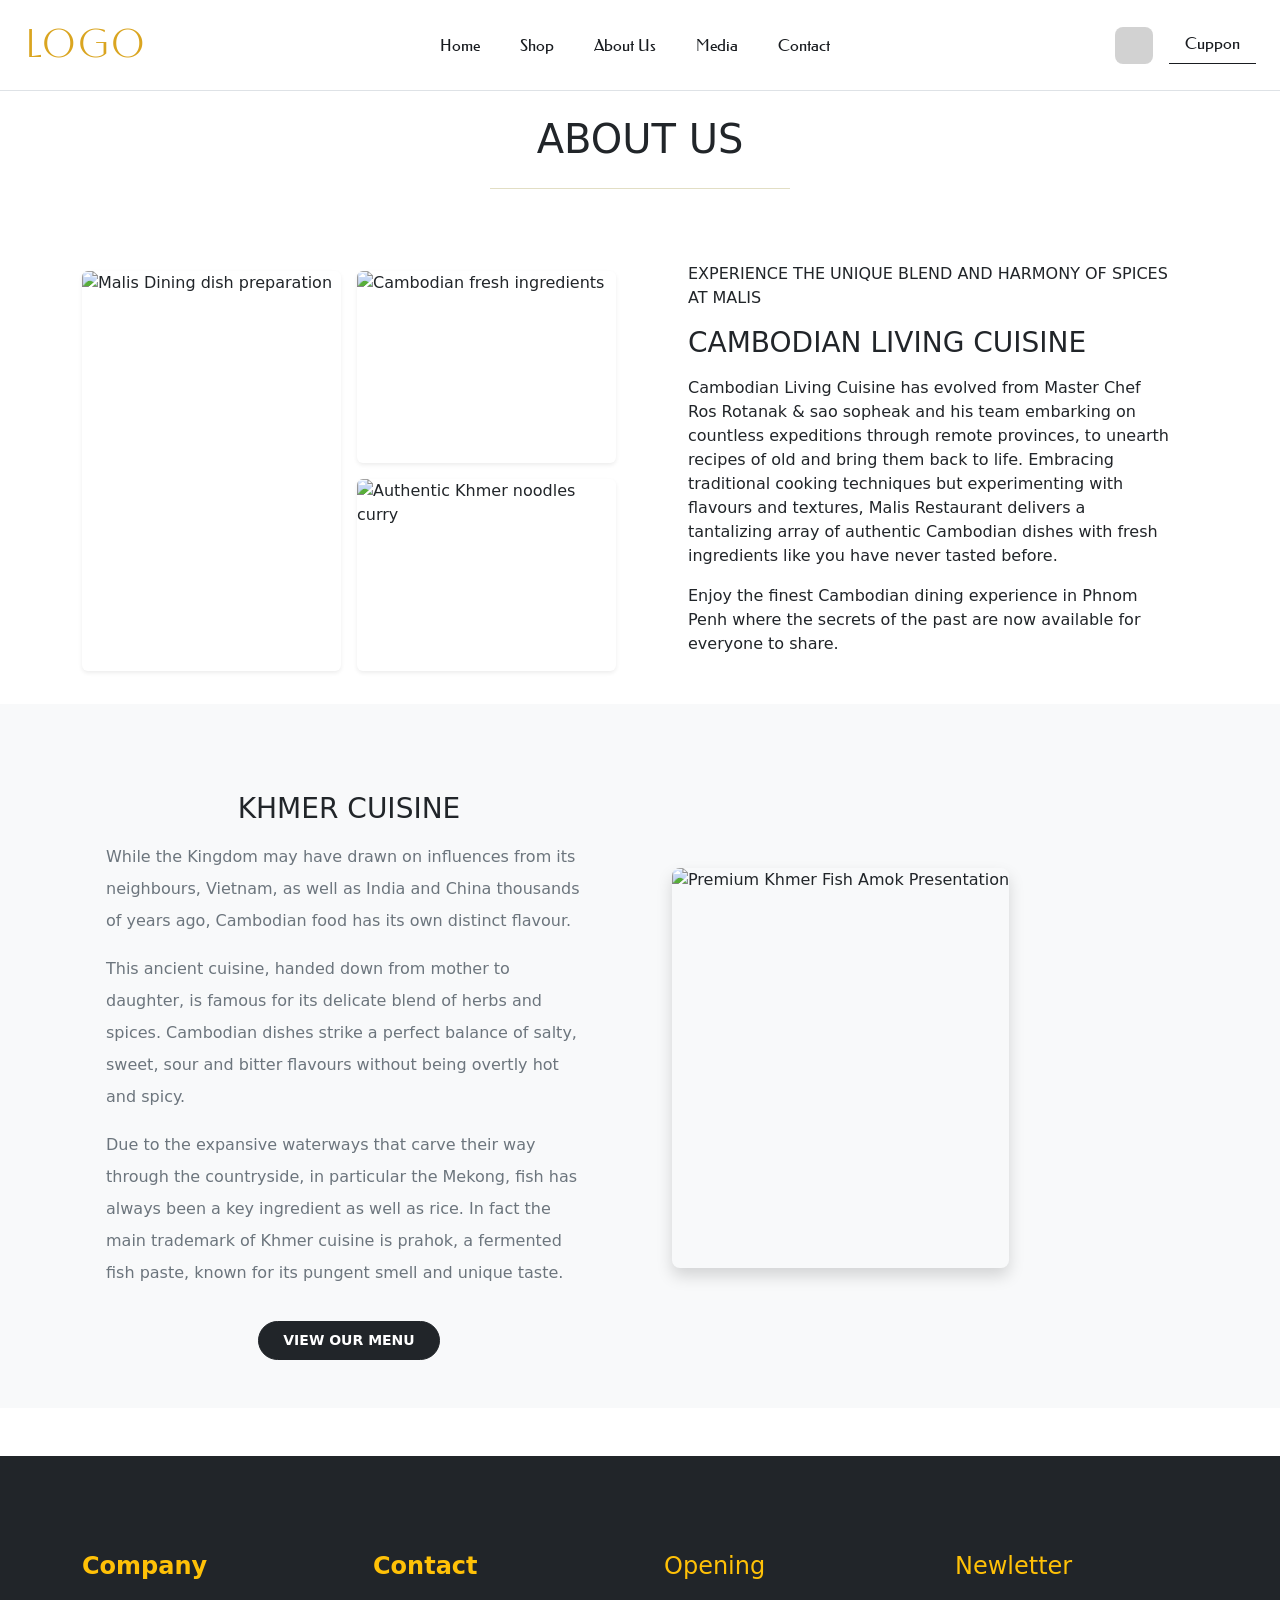
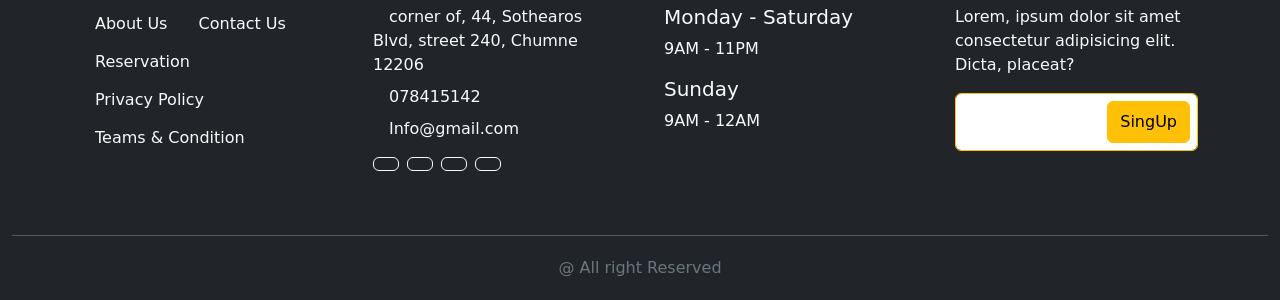
==== src/components/aboutUs.html @ 5d4c8920 "hz hz" ====
<!doctype html>
<html lang="en">
  <head>
    <meta charset="UTF-8" />
    <meta name="viewport" content="width=device-width, initial-scale=1.0" />
    <title>Document</title>
    <link rel="stylesheet" href="../assets/style/shop.css" />
    <link
      href="https://cdn.jsdelivr.net/npm/bootstrap@5.3.8/dist/css/bootstrap.min.css"
      rel="stylesheet"
      integrity="sha384-sRIl4kxILFvY47J16cr9ZwB07vP4J8+LH7qKQnuqkuIAvNWLzeN8tE5YBujZqJLB"
      crossorigin="anonymous"
    />
    <script
      src="https://cdn.jsdelivr.net/npm/bootstrap@5.3.8/dist/js/bootstrap.bundle.min.js"
      integrity="sha384-FKyoEForCGlyvwx9Hj09JcYn3nv7wiPVlz7YYwJrWVcXK/BmnVDxM+D2scQbITxI"
      crossorigin="anonymous"
    ></script>
    <link
      rel="stylesheet"
      href="https://cdnjs.cloudflare.com/ajax/libs/font-awesome/7.0.1/css/all.min.css"
      integrity="sha512-2SwdPD6INVrV/lHTZbO2nodKhrnDdJK9/kg2XD1r9uGqPo1cUbujc+IYdlYdEErWNu69gVcYgdxlmVmzTWnetw=="
      crossorigin="anonymous"
      referrerpolicy="no-referrer"
    />
    <script src="https://cdn.jsdelivr.net/npm/sweetalert2@11"></script>
  </head>
  <style></style>
  <body>
    <head>
      <nav class="fixed-top"></nav>
    </head>
    <body>
      <head class="w-100">
        <nav class="border-bottom">
          <div class="container-fluid px-0">
            <div class="navbar navbar-expand-lg d-flex justify-content-center">
              <div class="w-100 d-flex justify-content-between">
                <div class="d-flex gap-2 px-3">
                  <div class="d-flex">
                    <i
                      class="fa-solid fa-bars fs-3 d-flex justify-content-center align-self-center d-lg-none"
                      type="button"
                      data-bs-toggle="offcanvas"
                      data-bs-target="#staticBackdrop"
                      aria-controls="staticBackdrop"
                    ></i>
                  </div>
                  <a
                    class="navbar-brand mt-1 d-flex justify-content-center"
                    href="#"
                  >
                    <h1 class="">logo</h1>
                  </a>
                </div>
                <div
                  class="collapse navbar-collapse justify-content-center px-5"
                  id="navbarNavAltMarkup"
                >
                  <div class="navbar-nav gap-4">
                    <a class="nav-link" aria-current="page" href="/index.html"
                      >Home</a
                    >
                    <a class="nav-link" href="./shop.html">Shop</a>
                    <a class="nav-link" href="./aboutUs.html">About Us</a>
                    <a class="nav-link" href="#">Media</a>
                    <a class="nav-link" href="#">Contact</a>
                  </div>
                </div>
                <div class="action d-flex">
                  <div class="p-4 d-flex gap-3">
                    <div class="d-flex">
                      <i
                        class="fa-solid fa-bag-shopping rounded-3"
                        type="button"
                        data-bs-toggle="offcanvas"
                        data-bs-target="#offcanvasRight"
                        aria-controls="offcanvasRight"
                      ></i>
                    </div>
                    <button
                      class="cp px-3 py-1 d-none d-md-flex fw-medium border-top-0 border-end-0 border-start-0"
                    >
                      Cuppon
                    </button>
                  </div>
                </div>
              </div>
            </div>
            <!-- Offcanvas -->
            <!-- offcanvas right -->
            <div class="offcanvas">
              <div
                class="offcanvas offcanvas-end bg-body-tertiary"
                tabindex="-1"
                id="offcanvasRight"
                aria-labelledby="offcanvasRightLabel"
              >
                <div
                  class="offcanvas-header d-flex justify-content-between bg-body-tertiary"
                >
                  <h4
                    class="offcanvas-title fw-medium text-uppercase"
                    id="offcanvasRightLabel"
                  >
                    Your Bag
                  </h4>
                  <button
                    type="button"
                    class="btn-close"
                    data-bs-dismiss="offcanvas"
                    aria-label="Close"
                  ></button>
                </div>
                <div class="line"></div>
                <div class="offcanvas-body py-5 px-4 gap-3 d-flex flex-column">
                  <!-- cart -->
                </div>
                <div class="checkout-box px-2">
                  <div
                    class="box p-4 border-1 rounded-3 border-secondary bg-white"
                  >
                    <div class="d-flex w-100 justify-content-between">
                      <p class="fw-bolder">Total :</p>
                      <div id="total-price">
                        <!-- Total price should be here -->
                      </div>
                    </div>
                    <div class="line"></div>
                    <p class="text-secondary">free delivery</p>
                    <button
                      class="checkout-btn w-100 border-0 rounded-2 py-2 fw-medium"
                      type="submit"
                    >
                      get to checkout
                    </button>
                  </div>
                </div>
              </div>
              <!-- offcanvas left -->
              <div
                class="offcanvas offcanvas-start"
                data-bs-backdrop="static"
                tabindex="-1"
                id="staticBackdrop"
                aria-labelledby="staticBackdropLabel"
              >
                <div class="offcanvas-header bg-body-tertiary">
                  <h5 class="offcanvas-title" id="staticBackdropLabel">Menu</h5>
                  <button
                    type="button"
                    class="btn-close"
                    data-bs-dismiss="offcanvas"
                    aria-label="Close"
                  ></button>
                </div>
                <div class="offcanvas-body">
                  <ul class="list-group list-group-flush">
                    <a href="" class="text-decoration-none">
                      <li
                        class="list-group-item list-group-item-action text-dark fw-medium"
                      >
                        Home
                      </li>
                    </a>
                    <a href="" class="text-decoration-none">
                      <li
                        class="list-group-item list-group-item-action text-dark fw-medium"
                      >
                        About Us
                      </li>
                    </a>
                    <a href="" class="text-decoration-none">
                      <li
                        class="list-group-item list-group-item-action text-dark fw-medium"
                      >
                        Shop
                      </li>
                    </a>
                    <a href="" class="text-decoration-none">
                      <li
                        class="list-group-item list-group-item-action text-dark fw-medium"
                      >
                        Media
                      </li>
                    </a>
                    <a href="" class="text-decoration-none">
                      <li
                        class="list-group-item list-group-item-action text-dark fw-medium"
                      >
                        Contact
                      </li>
                    </a>
                  </ul>
                </div>
              </div>
            </div>
          </div>
        </nav>
        

        <!-- Modal -->
        <div
          class="modal fade"
          id="exampleModal"
          tabindex="-1"
          aria-labelledby="exampleModalLabel"
          aria-hidden="true"
        >
          <div class="modal-dialog">
            <div class="modal-content">
              <div class="modal-header">
                <h1 class="modal-title fs-5 fw-medium" id="exampleModalLabel">
                  Find your food
                </h1>
                <button
                  type="button"
                  class="btn-close"
                  data-bs-dismiss="modal"
                  aria-label="Close"
                ></button>
              </div>
              <div class="modal-body text-center">
                <input
                  class="py-1 px-3 border-dark border-top-0 border-start-0 border-end-0 border-1 w-100"
                  type="text"
                  placeholder="Search..."
                />
              </div>
            </div>
          </div>
        </div>
      </head>
    </body>

    <!-- ✔️ About Us Section -->
    <section class="about-us-section py-4" >
      <div class="container py-0">
        <div class="row mb-5">
          <div class="col-12 text-center ">
            <h1 class="about-main-title">ABOUT US</h1>
            <hr
             class="mx-auto" 
             style="
             border: none;
             height: 1px;
            background: rgb(141, 123, 23);
            margin: 25px 0;
            width: 300px;
  "
/>
            <div class="title-divider"></div>
          </div>
        </div>
        <div class="row align-items-center g-5">
          <!-- Left Column: Image Gallery Grid -->
          <div class="col-lg-6">
            <div class="row g-3">
              <!-- Tall Image Stack Left -->
              <div class="col-6 d-flex flex-column gap-3">
                <img
                  src="https://images.squarespace-cdn.com/content/v1/62e142d43354ad73f5540791/ec27a221-a473-4d85-b1da-4cbb94c89c46/Sea+Coast+Regional+Dish+by+Chef+Nak+Large.jpeg"
                  alt="Malis Dining dish preparation"
                  class="img-fluid rounded shadow-sm object-fit-cover flex-grow-1"
                  style="min-height: 400px"
                />
              </div>
              <!-- Split Image Stack Right -->
              <div class="col-6 d-flex flex-column gap-3">
                <img
                  src="https://www.tour-cambodia.com/cdn/kh-public/top_cuisine_cambodienne_max_w1000h600.jpg"
                  alt="Cambodian fresh ingredients"
                  class="img-fluid rounded shadow-sm object-fit-cover"
                  style="height: 192px"
                />
                <img
                  src="https://t4.ftcdn.net/jpg/08/36/56/27/360_F_836562731_NnM6TW2IcdHZMJvgomayhgCofyaotQCS.jpg"
                  alt="Authentic Khmer noodles curry"
                  class="img-fluid rounded shadow-sm object-fit-cover"
                  style="height: 192px"
                />
              </div>
            </div>
          </div>

          <!-- Right Column: Story Copywriting and Button -->
          <div class="col-lg-6">
            <div class="about-text-content px-lg-4 text-center text-lg-start">
              <span class="about-tagline text-uppercase">
                Experience the unique blend and harmony of spices at Malis
              </span>
              <h3 class="about-sub-heading text-uppercase my-3">
                Cambodian Living Cuisine
              </h3>
              <p class="about-description">
                Cambodian Living Cuisine has evolved from Master Chef Ros
                Rotanak & sao sopheak and his team embarking on countless
                expeditions through remote provinces, to unearth recipes of old
                and bring them back to life. Embracing traditional cooking
                techniques but experimenting with flavours and textures, Malis
                Restaurant delivers a tantalizing array of authentic Cambodian
                dishes with fresh ingredients like you have never tasted before.
              </p>
              <p class="about-description mb-4">
                Enjoy the finest Cambodian dining experience in Phnom Penh where
                the secrets of the past are now available for everyone to share.
              </p>
            </div>
          </div>
        </div>
      </div>
    </section>
    <section class="py-5 bg-light">
        <div class="container">
            <div class="row align-items-center g-5 pt-4">
              <div class="col-lg-6 order-2 order-lg-1">
                <div class="px-lg-4 text-center ">
                  <h3 class="about-sub-heading text-uppercase my-3">
                    Khmer Cuisine
                  </h3>
                  <p class="text-secondary lh-lg text-start ">
                    While the Kingdom may have drawn on influences from its
                    neighbours, Vietnam, as well as India and China
                    thousands of years ago, Cambodian food has its own distinct
                    flavour.
                  </p>
                  <p class="text-secondary lh-lg text-start ">
                    This ancient cuisine, handed down from mother to daughter, is
                    famous for its delicate blend of herbs and spices. Cambodian
                    dishes strike a perfect balance of salty, sweet, sour and bitter
                    flavours without being overtly hot and spicy.
                  </p>
                  <p class="text-secondary lh-lg text-start ">
                    Due to the expansive waterways that carve their way through the
                    countryside, in particular the Mekong, fish has always been a
                    key ingredient as well as rice. In fact the main trademark of
                    Khmer cuisine is prahok, a fermented fish paste, known for its
                    pungent smell and unique taste.
                  </p>
                  <div class="pt-3">
                    <a
                      href="#"
                      class="btn btn-dark text-uppercase rounded-pill px-4 py-2 fw-semibold btn-sm tracking-wider"
                    >
                      View Our Menu
                    </a>
                  </div>
                </div>
              </div>
    
              <div class="col-lg-6 order-1 order-lg-2">
                <div class="p-2">
                  <img
                    src="https://malis.thalias.com.kh/wp-content/uploads/2024/08/New-Project-1-1-1024x1024.jpg"
                    alt="Premium Khmer Fish Amok Presentation"
                    class="img-fluid rounded-3 shadow object-fit-cover w-100"
                    style="min-height: 400px; max-height: 480px"
                  />
                </div>
              </div>
            </div>

        </div>
      </div>
    </section>




    <footer>
    <div class="container-fluid footer bg-dark text-light pt-5 mt-5 fadeInUp">
      <div class="container py-5">
        <div class="row g-5">
          <div class="col-lg-3 col-md-6">
            <h4 class="section-title ff-secondary text-start fw-bold mb-4 text-warning">
              Company
            </h4>
            <a href="" class="btn btn-link text-decoration-none text-light">About Us</a>
            <a href="" class="btn btn-link text-decoration-none text-light">Contact Us</a>
            <a href="" class="btn btn-link text-decoration-none text-light">Reservation</a>
            <a href="" class="btn btn-link text-decoration-none text-light">Privacy Policy</a>
            <a href="" class="btn btn-link text-decoration-none text-light">Teams & Condition</a>
          </div>
          <div class="col-lg-3 col-md-6">
            <h4 class="section-title ff-secondary text-start fw-bold mb-4 text-warning">
              Contact
            </h4>
            <p class="mb-2">
              <i class="fa fa-map-marker-alt me-3"></i>corner of, 44, Sothearos
              Blvd, street 240, Chumne 12206
            </p>
            <p class="mb-2"><i class="fa fa-phone-alt me-3"></i>078415142</p>
            <p class="mb-2">
              <i class="fa fa-envelope me-3"></i>Info@gmail.com
            </p>
            <div class="d-flex pt-2">
              <a href="" class="btn btn-outline-light btn-social me-2"><i class="fab fa-twitter"></i></a>
              <a href="" class="btn btn-outline-light btn-social me-2"><i class="fab fa-facebook-f"></i></a>
              <a href="" class="btn btn-outline-light btn-social me-2"><i class="fab fa-youtube"></i></a>
              <a href="" class="btn btn-outline-light btn-social me-2"><i class="fab fa-linkedin-in"></i></a>
            </div>
          </div>
          <div class="col-lg-3 col-md-6">
            <h4 class="section-title ff-secondary text-start text-warning mb-4">
              Opening
            </h4>
            <h5 class="text-light">Monday - Saturday</h5>
            <p>9AM - 11PM</p>
            <h5 class="text-light">Sunday</h5>
            <p>9AM - 12AM</p>
          </div>
          <div class="col-lg-3 col-md-6">
            <h4 class="section-title ff-secondary text-start text-warning mb-4">
              Newletter
            </h4>
            <p class="text-light">
              Lorem, ipsum dolor sit amet consectetur adipisicing elit. Dicta,
              placeat?
            </p>
            <div class="position-relative mx-auto">
              <input type="text" class="form-control border-warning w-100 py-3 ps-4 pe-5" />
              <button class="btn btn-warning py-2 position-absolute top-0 end-0 me-2 mt-2">
                SingUp
              </button>
            </div>
          </div>
        </div>
      </div>
      <hr />
      <div class="p-1 d-flex justify-content-center">
        <p class="text-secondary">@ All right Reserved</p>
      </div>
    </div>
  </footer>
  </body>
</html>
---- src/assets/style/shop.css ----
@import url('https://fonts.googleapis.com/css2?family=Aboreto&display=swap');
@import url('https://fonts.googleapis.com/css2?family=Andada+Pro:ital,wght@0,400..840;1,400..840&display=swap');
@import url('https://fonts.googleapis.com/css2?family=Federo&display=swap');


* {
    padding: 0;
    margin: 0;
    box-sizing: border-box;
}

:root {
    --extant-clr: #fff4cc;
    --base-clr: #daa520;
    --sub-clr: #fff4cca4;
    --black: #191c20;
    --head-font: "Aboreto", system-ui;
    --federo-font: "Federo", sans-serif;
}

html {
    scroll-behavior: smooth;
}

.conatainer-fluid {
    width: 100%;
    height: 100vh;
}

.navbar {
    height: 90px;
    padding-left: 30px;

    & .navbar-brand {
        align-items: center;

        h1 {
            color: var(--base-clr);
            font-family: var(--head-font);
        }
    }

    & .fa-bars {
        color: var(--black);
        align-items: center;
        justify-content: center;
    }

    & .nav-link,
    .cp {
        color: var(--black);
        font-family: var(--federo-font);
    }

    & .nav-link:hover {
        color: var(--base-clr);
    }

    & .action {

        & .cp {
            background-color: unset;
            border: 1px solid var(--black);
        }

        & .fa-bag-shopping {
            justify-content: center;
            align-items: center;
            display: flex;
            background-color: rgba(128, 128, 128, 0.353);
            width: 38px;
            height: 37px;
            cursor: pointer;
        }

    }
}

.offcanvas {

    & .offcanvas-end {

        & .offcanvas-body {
            margin-bottom: 200px;
        }

        & .cart {
            height: 120px;

            & .image-product {
                height: 82px;
            }

            .product-amount {
                display: flex;
                align-items: center;
            }
        }

        & h4 {
            font-family: var(--federo-font);
        }

        .line {
            width: 100%;
            height: 1px;
            background-color: gray;
        }

        & .checkout-box {
            height: 180px;
            width: 100%;
            /* background-color: cadetblue; */
            position: absolute;
            bottom: 0;

            .box {
                border: 1px solid;

                .checkout-btn {
                    background-color: var(--base-clr);
                    color: var(--extant-clr);
                    transition: all ease-in-out 0.3s
                }

                .checkout-btn:hover {
                    transform: scale(1.03);
                    background-color: #ffb90a;
                }
            }
        }
    }
}

.action-block {
    height: 4rem;
    justify-content: center;
    display: flex;
    align-items: center;
    position: fixed;
    top: 90px;

    align-items: center;

    .list-group-flush {
        width: 250px;
    }

    a {
        font-family: var(--federo-font);
    }

    .search {
        width: 250px;
        height: 40px;

        & input {
            border: 1px solid;
            outline: none;
        }

    }

}

main {
    margin-top: 154px;
    width: 100%;
    height: 80.5vh;
    position: fixed;

    & .dasboad {
        width: 100%;
        height: 10%;

        & .list-group-item {
            font-family: var(--federo-font);
        }
    }

    & .food-section {
        width: 100%;
        height: auto;
        gap: 90px;
        overflow-x: auto;
        overflow-y: auto;
        overscroll-behavior-y: none;

        & .food-list {
            max-width: 1300px;
            width: 100%;
            height: 320px;
            grid-template-columns: repeat(7, 1fr);
            overflow-x: auto;
            overflow-y: hidden;

            & .cards {
                width: 190px;
                height: 300px;
                align-self: center;
                border-radius: 5px;

                & .add-btn {
                    width: 30px;
                    height: 30px;
                    border: 1px solid;
                    right: 10px;
                    display: flex;
                    justify-content: center;
                    align-items: center;
                    transition: all 0.5s;
                }

                & .add-btn:hover {
                    transform: scale(1.1);
                    transition: all 0.5s;
                }

            }


            & .sub-text {
                height: 30%;
            }

            & .image-section {
                width: 100%;
                height: 200px;

                & img {
                    width: 100%;
                    height: 100%;
                    object-fit: cover;
                    border-radius: 5px;
                }
            }

        }


        & .food-list::-webkit-scrollbar {
            display: none;
        }

        & .pre-slider {
            left: 1px;
        }

        & .next-slider {
            right: 1px;
        }

        & h3 {
            font-family: var(--head-font);
            font-weight: 800;
        }
    }

    & .list-group-flush li {
        background-color: unset;
        color: var(--black);

        & .fa-angle-right {
            color: var(--black);
        }
    }


    @media (min-width:992px) {
        & .dasboad {
            position: absolute;
            top: 0%;
            z-index: 1;
            height: 100%;
            width: 300px;
        }

        & .food-section {
            position: absolute;
            right: 0;
            left: 300px;
            height: 100%;
            width: 1224px;
            overflow-x: auto;
        }
    }
}

section {

    & .modal-header {
        background-color: var(--base-clr);
    }

    & article {
        padding-top: 60px;

        .bill {
            width: 500px;
            height: 680px;

            h3 {
                font-family: var(--head-font);
            }

            .us {
                color: var(--base-clr);
            }

            .ordered-list {
                height: 180px;
                scrollbar-width: none;
            }

            input {
                border: 1px solid;
                outline: none;
            }

            & button {
                background-color: var(--base-clr);
                transition: all 0.2s ease-in-out;
                font-family: var(--head-font);
            }

            & button:hover {
                transform: scale(1.03);
                background-color: #ffb90a;
            }

        }
    }

    & .payment {

        & .modal-content{
            width: 300px;
            height: 450px;

            & .head{
                background-color: red;
            }
        }

    }
}
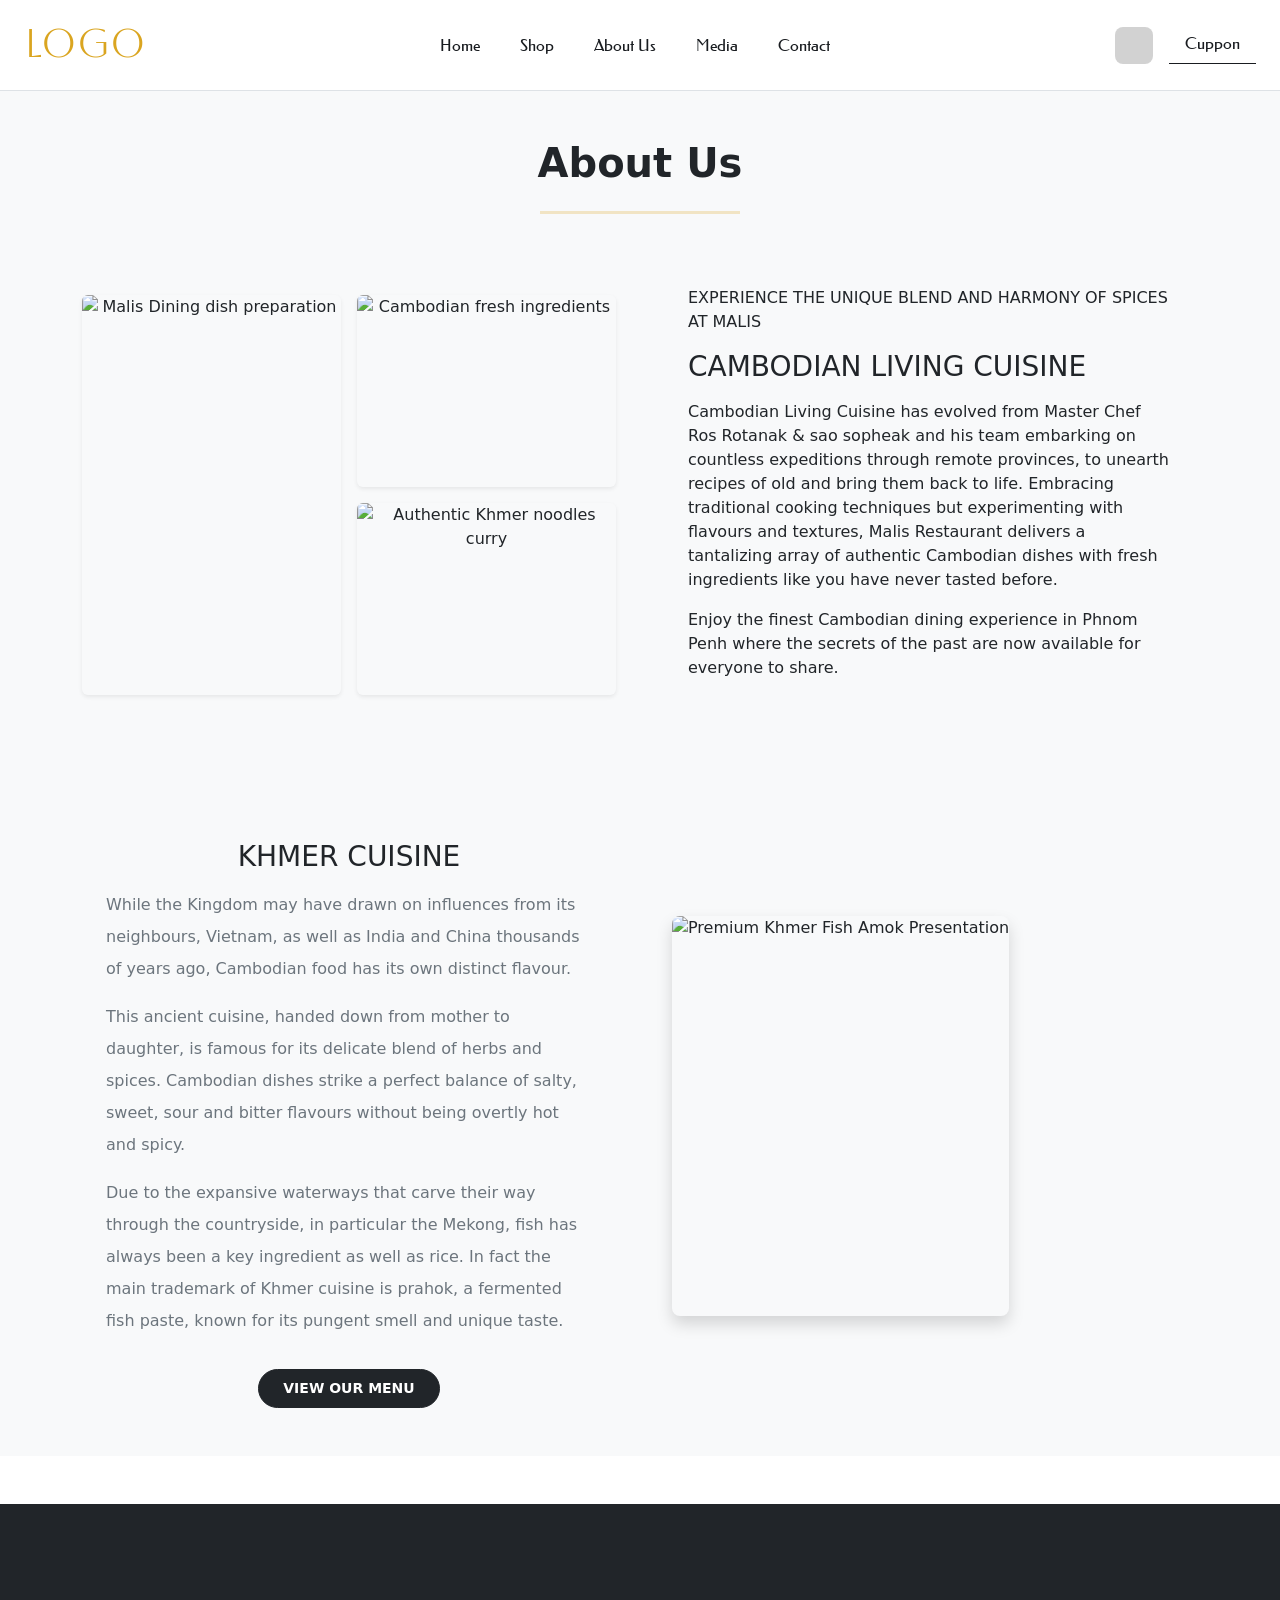
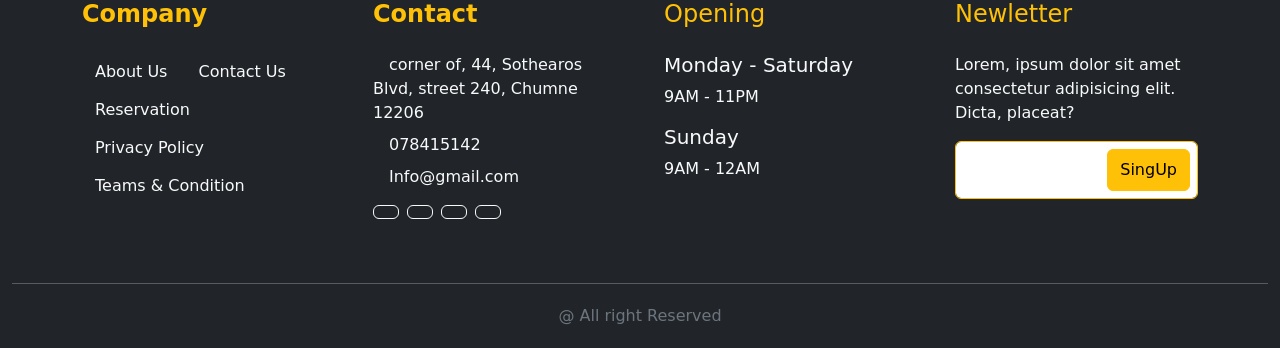
==== commit 55997737: "media" ====
--- a/src/components/aboutUs.html
+++ b/src/components/aboutUs.html
@@ -63,7 +63,7 @@
                     >
                     <a class="nav-link" href="./shop.html">Shop</a>
                     <a class="nav-link" href="./aboutUs.html">About Us</a>
-                    <a class="nav-link" href="#">Media</a>
+                    <a class="nav-link" href="./media.html">Media</a>
                     <a class="nav-link" href="#">Contact</a>
                   </div>
                 </div>
@@ -234,22 +234,15 @@
     </body>
 
     <!-- ✔️ About Us Section -->
-    <section class="about-us-section py-4" >
+    <section class="about-us-section py-4 py-5 bg-light text-center" >
       <div class="container py-0">
         <div class="row mb-5">
           <div class="col-12 text-center ">
-            <h1 class="about-main-title">ABOUT US</h1>
-            <hr
-             class="mx-auto" 
-             style="
-             border: none;
-             height: 1px;
-            background: rgb(141, 123, 23);
-            margin: 25px 0;
-            width: 300px;
-  "
-/>
-            <div class="title-divider"></div>
+            <h1 class="about-main-title fw-bold">About Us</h1>
+        <hr
+          class="mx-auto my-4"
+          style="border: none; height: 3px; background: goldenrod; width: 200px"
+        />
           </div>
         </div>
         <div class="row align-items-center g-5">
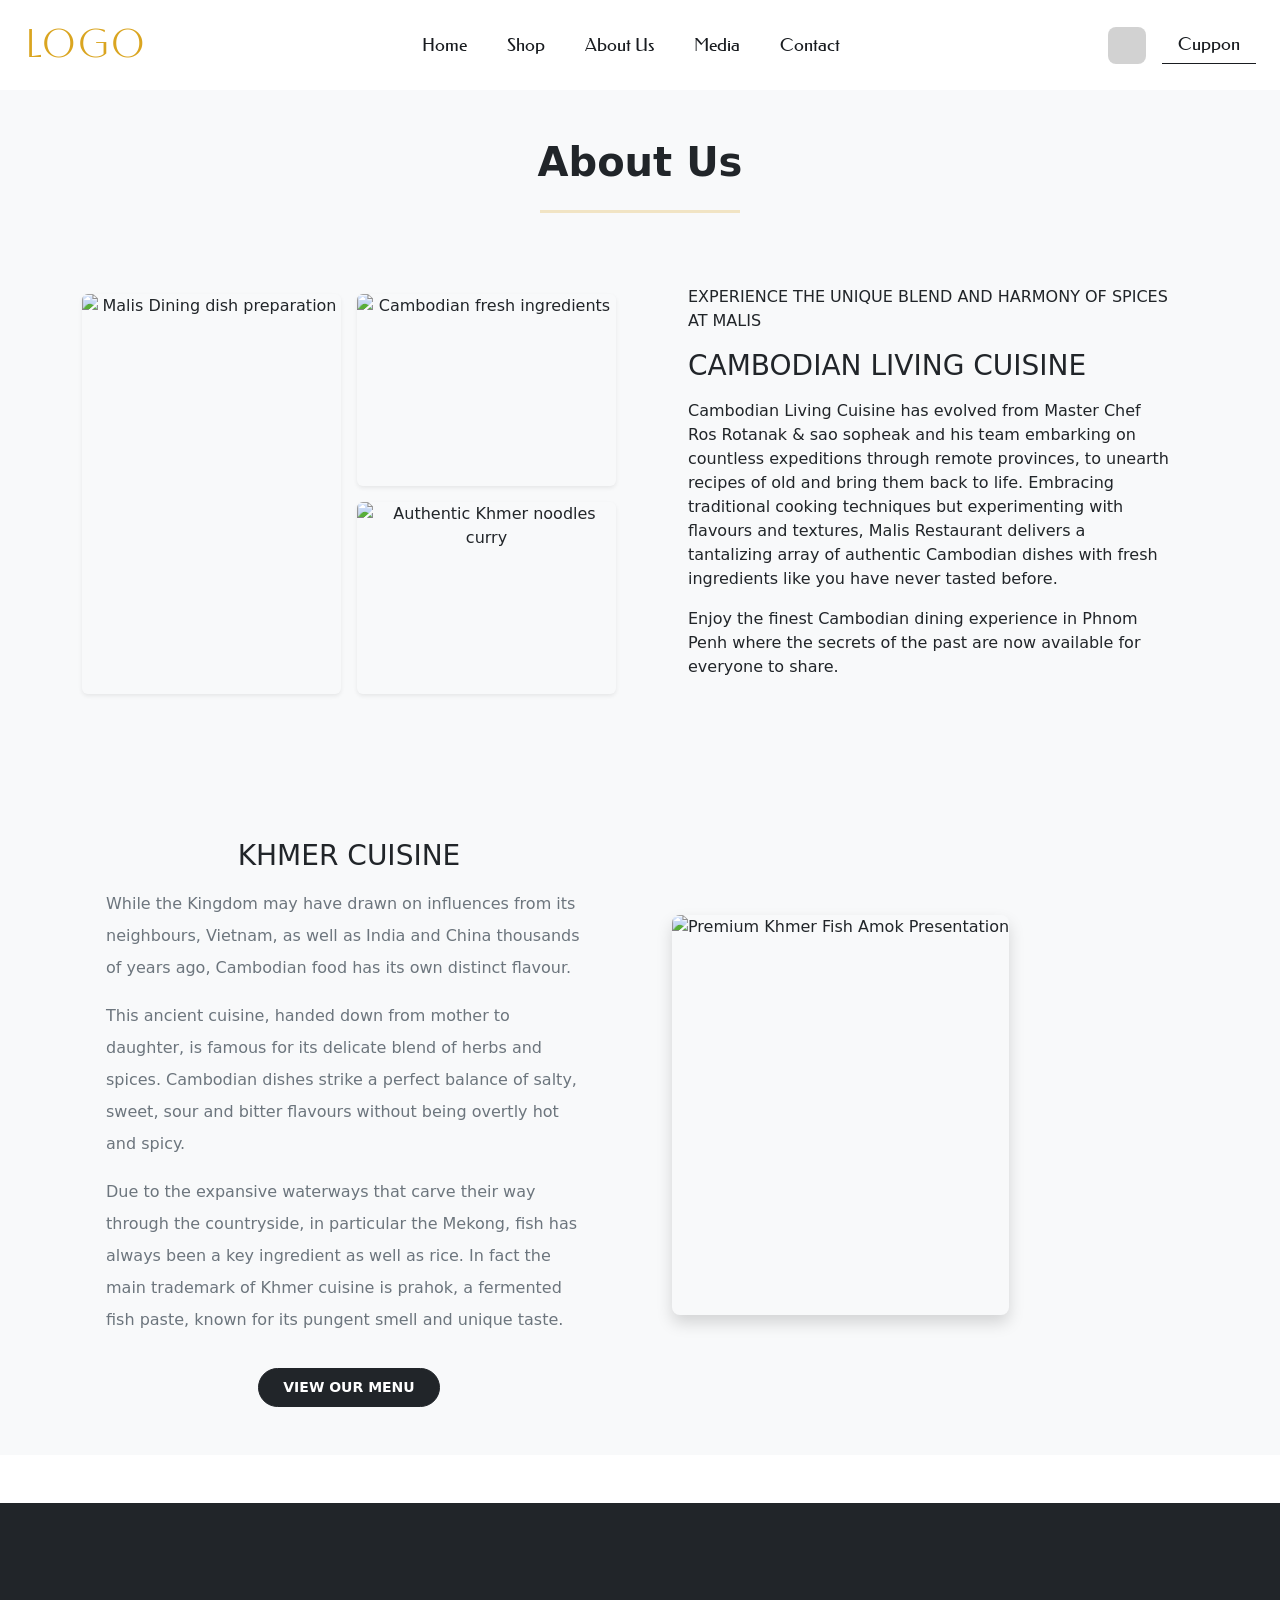
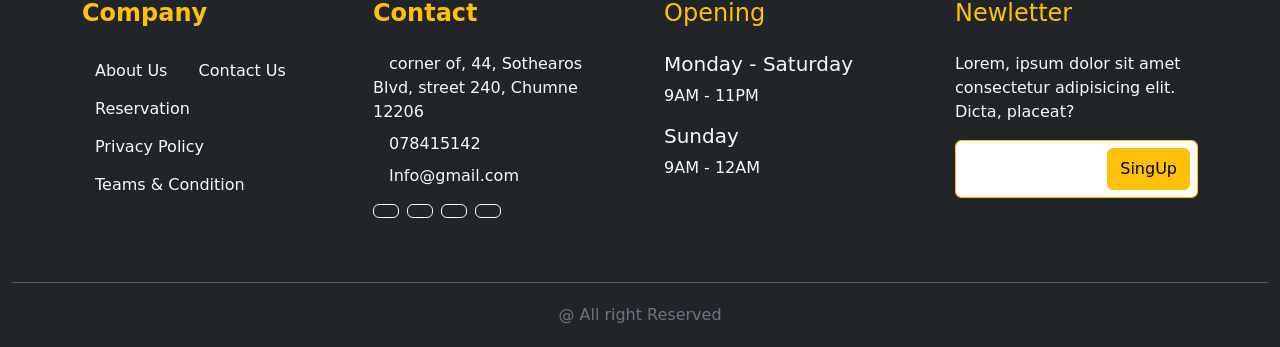
==== commit 68ca6a50: "😫😫😫" ====
--- a/src/components/aboutUs.html
+++ b/src/components/aboutUs.html
@@ -1,366 +1,260 @@
 <!doctype html>
 <html lang="en">
-  <head>
-    <meta charset="UTF-8" />
-    <meta name="viewport" content="width=device-width, initial-scale=1.0" />
-    <title>Document</title>
-    <link rel="stylesheet" href="../assets/style/shop.css" />
-    <link
-      href="https://cdn.jsdelivr.net/npm/bootstrap@5.3.8/dist/css/bootstrap.min.css"
-      rel="stylesheet"
-      integrity="sha384-sRIl4kxILFvY47J16cr9ZwB07vP4J8+LH7qKQnuqkuIAvNWLzeN8tE5YBujZqJLB"
-      crossorigin="anonymous"
-    />
-    <script
-      src="https://cdn.jsdelivr.net/npm/bootstrap@5.3.8/dist/js/bootstrap.bundle.min.js"
-      integrity="sha384-FKyoEForCGlyvwx9Hj09JcYn3nv7wiPVlz7YYwJrWVcXK/BmnVDxM+D2scQbITxI"
-      crossorigin="anonymous"
-    ></script>
-    <link
-      rel="stylesheet"
-      href="https://cdnjs.cloudflare.com/ajax/libs/font-awesome/7.0.1/css/all.min.css"
-      integrity="sha512-2SwdPD6INVrV/lHTZbO2nodKhrnDdJK9/kg2XD1r9uGqPo1cUbujc+IYdlYdEErWNu69gVcYgdxlmVmzTWnetw=="
-      crossorigin="anonymous"
-      referrerpolicy="no-referrer"
-    />
-    <script src="https://cdn.jsdelivr.net/npm/sweetalert2@11"></script>
-  </head>
-  <style></style>
-  <body>
-    <head>
-      <nav class="fixed-top"></nav>
-    </head>
-    <body>
-      <head class="w-100">
-        <nav class="border-bottom">
-          <div class="container-fluid px-0">
-            <div class="navbar navbar-expand-lg d-flex justify-content-center">
-              <div class="w-100 d-flex justify-content-between">
-                <div class="d-flex gap-2 px-3">
-                  <div class="d-flex">
-                    <i
-                      class="fa-solid fa-bars fs-3 d-flex justify-content-center align-self-center d-lg-none"
-                      type="button"
-                      data-bs-toggle="offcanvas"
-                      data-bs-target="#staticBackdrop"
-                      aria-controls="staticBackdrop"
-                    ></i>
-                  </div>
-                  <a
-                    class="navbar-brand mt-1 d-flex justify-content-center"
-                    href="#"
-                  >
-                    <h1 class="">logo</h1>
-                  </a>
+
+<head>
+  <meta charset="UTF-8" />
+  <meta name="viewport" content="width=device-width, initial-scale=1.0" />
+  <title>About Us</title>
+  <link rel="stylesheet" href="../assets/style/root.css">
+  <link rel="stylesheet" href="../assets/style/shop.css">
+  <link rel="stylesheet" href="../assets/style/style.css">
+  <link href="https://cdn.jsdelivr.net/npm/bootstrap@5.3.8/dist/css/bootstrap.min.css" rel="stylesheet"
+    integrity="sha384-sRIl4kxILFvY47J16cr9ZwB07vP4J8+LH7qKQnuqkuIAvNWLzeN8tE5YBujZqJLB" crossorigin="anonymous">
+  <script src="https://cdn.jsdelivr.net/npm/bootstrap@5.3.8/dist/js/bootstrap.bundle.min.js"
+    integrity="sha384-FKyoEForCGlyvwx9Hj09JcYn3nv7wiPVlz7YYwJrWVcXK/BmnVDxM+D2scQbITxI"
+    crossorigin="anonymous"></script>
+  <link rel="stylesheet" href="https://cdnjs.cloudflare.com/ajax/libs/font-awesome/7.0.1/css/all.min.css"
+    integrity="sha512-2SwdPD6INVrV/lHTZbO2nodKhrnDdJK9/kg2XD1r9uGqPo1cUbujc+IYdlYdEErWNu69gVcYgdxlmVmzTWnetw=="
+    crossorigin="anonymous" referrerpolicy="no-referrer" />
+  <script src="https://cdn.jsdelivr.net/npm/sweetalert2@11"></script>
+</head>
+<style>
+  * {
+    padding: 0;
+    margin: 0;
+    box-sizing: border-box;
+  }
+
+  & .about-us-section {
+    margin-top: 90px;
+  }
+</style>
+
+<body>
+
+  <head class="w-100">
+    <nav class="fixed-top bg-white">
+      <div class="container-fluid px-0">
+        <div class="navbar navbar-expand-lg d-flex justify-content-center">
+          <div class="w-100 d-flex justify-content-between">
+            <div class="d-flex gap-2 px-3">
+              <div class="d-flex">
+                <i class="fa-solid fa-bars fs-3 d-flex justify-content-center align-self-center d-lg-none" type="button"
+                  data-bs-toggle="offcanvas" data-bs-target="#offcanvasleft" aria-controls="offcanvasleft"></i>
+              </div>
+              <a class="navbar-brand mt-1 d-flex justify-content-center" href="#">
+                <h1 class="">logo</h1>
+              </a>
+            </div>
+            <div class="collapse navbar-collapse justify-content-center px-5" id="navbarNavAltMarkup">
+              <div class="navbar-nav gap-4">
+                <a class="nav-link " aria-current="page" href="/index.html">Home</a>
+                <a class="nav-link" href="./shop.html">Shop</a>
+                <a class="nav-link" href="./aboutUs.html">About Us</a>
+                <a class="nav-link" href="./media.html">Media</a>
+                <a class="nav-link" href="#contact">Contact</a>
+              </div>
+            </div>
+            <div class="action d-flex">
+              <div class=" p-4 d-flex gap-3">
+                <div class="d-flex">
+                  <i class="fa-solid fa-bag-shopping rounded-3" type="button" data-bs-toggle="offcanvas"
+                    data-bs-target="#offcanvasRight" aria-controls="offcanvasRight"></i>
                 </div>
-                <div
-                  class="collapse navbar-collapse justify-content-center px-5"
-                  id="navbarNavAltMarkup"
-                >
-                  <div class="navbar-nav gap-4">
-                    <a class="nav-link" aria-current="page" href="/index.html"
-                      >Home</a
-                    >
-                    <a class="nav-link" href="./shop.html">Shop</a>
-                    <a class="nav-link" href="./aboutUs.html">About Us</a>
-                    <a class="nav-link" href="./media.html">Media</a>
-                    <a class="nav-link" href="#">Contact</a>
+                <button
+                  class="cp px-3 py-1 d-none d-md-flex fw-medium border-top-0 border-end-0 border-start-0">Cuppon</button>
+              </div>
+            </div>
+          </div>
+        </div>
+        <!-- Offcanvas -->
+        <!-- offcanvas right -->
+        <div class="offcanvas ">
+          <div class="offcanvas offcanvas-end bg-body-tertiary" tabindex="-1" id="offcanvasRight"
+            aria-labelledby="offcanvasRightLabel">
+            <div class="offcanvas-header d-flex justify-content-between bg-body-tertiary">
+              <h4 class="offcanvas-title fw-medium text-uppercase" id="offcanvasRightLabel">Your Bag</h4>
+              <button type="button" class="btn-close" data-bs-dismiss="offcanvas" aria-label="Close"></button>
+            </div>
+            <div class="line"></div>
+            <div class="offcanvas-body py-5 px-4 gap-3 d-flex flex-column">
+              <!-- cart -->
+            </div>
+            <div class="checkout-box px-2">
+              <div class="box p-4 border-1 rounded-3 border-secondary bg-white">
+                <div class="d-flex w-100 justify-content-between">
+                  <p class="fw-bolder">Total : </p>
+                  <div class="total-prices-checkout">
+                    <!-- Total price should be here -->
                   </div>
                 </div>
-                <div class="action d-flex">
-                  <div class="p-4 d-flex gap-3">
-                    <div class="d-flex">
-                      <i
-                        class="fa-solid fa-bag-shopping rounded-3"
-                        type="button"
-                        data-bs-toggle="offcanvas"
-                        data-bs-target="#offcanvasRight"
-                        aria-controls="offcanvasRight"
-                      ></i>
-                    </div>
-                    <button
-                      class="cp px-3 py-1 d-none d-md-flex fw-medium border-top-0 border-end-0 border-start-0"
-                    >
-                      Cuppon
-                    </button>
-                  </div>
-                </div>
+                <div class="line"></div>
+                <p class="text-secondary">free delivery</p>
+
+                <button class="checkout-btn w-100 border-0 rounded-2 py-2 fw-medium" type="submit"
+                  data-bs-toggle="modal" data-bs-target="#bill" data-bs-whatever="@mdo">get
+                  to checkout</button>
+
               </div>
             </div>
-            <!-- Offcanvas -->
-            <!-- offcanvas right -->
-            <div class="offcanvas">
-              <div
-                class="offcanvas offcanvas-end bg-body-tertiary"
-                tabindex="-1"
-                id="offcanvasRight"
-                aria-labelledby="offcanvasRightLabel"
-              >
-                <div
-                  class="offcanvas-header d-flex justify-content-between bg-body-tertiary"
-                >
-                  <h4
-                    class="offcanvas-title fw-medium text-uppercase"
-                    id="offcanvasRightLabel"
-                  >
-                    Your Bag
-                  </h4>
-                  <button
-                    type="button"
-                    class="btn-close"
-                    data-bs-dismiss="offcanvas"
-                    aria-label="Close"
-                  ></button>
-                </div>
-                <div class="line"></div>
-                <div class="offcanvas-body py-5 px-4 gap-3 d-flex flex-column">
-                  <!-- cart -->
-                </div>
-                <div class="checkout-box px-2">
-                  <div
-                    class="box p-4 border-1 rounded-3 border-secondary bg-white"
-                  >
-                    <div class="d-flex w-100 justify-content-between">
-                      <p class="fw-bolder">Total :</p>
-                      <div id="total-price">
-                        <!-- Total price should be here -->
-                      </div>
-                    </div>
-                    <div class="line"></div>
-                    <p class="text-secondary">free delivery</p>
-                    <button
-                      class="checkout-btn w-100 border-0 rounded-2 py-2 fw-medium"
-                      type="submit"
-                    >
-                      get to checkout
-                    </button>
-                  </div>
-                </div>
-              </div>
-              <!-- offcanvas left -->
-              <div
-                class="offcanvas offcanvas-start"
-                data-bs-backdrop="static"
-                tabindex="-1"
-                id="staticBackdrop"
-                aria-labelledby="staticBackdropLabel"
-              >
-                <div class="offcanvas-header bg-body-tertiary">
-                  <h5 class="offcanvas-title" id="staticBackdropLabel">Menu</h5>
-                  <button
-                    type="button"
-                    class="btn-close"
-                    data-bs-dismiss="offcanvas"
-                    aria-label="Close"
-                  ></button>
-                </div>
-                <div class="offcanvas-body">
-                  <ul class="list-group list-group-flush">
-                    <a href="" class="text-decoration-none">
-                      <li
-                        class="list-group-item list-group-item-action text-dark fw-medium"
-                      >
-                        Home
-                      </li>
-                    </a>
-                    <a href="" class="text-decoration-none">
-                      <li
-                        class="list-group-item list-group-item-action text-dark fw-medium"
-                      >
-                        About Us
-                      </li>
-                    </a>
-                    <a href="" class="text-decoration-none">
-                      <li
-                        class="list-group-item list-group-item-action text-dark fw-medium"
-                      >
-                        Shop
-                      </li>
-                    </a>
-                    <a href="" class="text-decoration-none">
-                      <li
-                        class="list-group-item list-group-item-action text-dark fw-medium"
-                      >
-                        Media
-                      </li>
-                    </a>
-                    <a href="" class="text-decoration-none">
-                      <li
-                        class="list-group-item list-group-item-action text-dark fw-medium"
-                      >
-                        Contact
-                      </li>
-                    </a>
-                  </ul>
-                </div>
-              </div>
-            </div>
-          </div>
-        </nav>
-        
-
-        <!-- Modal -->
-        <div
-          class="modal fade"
-          id="exampleModal"
-          tabindex="-1"
-          aria-labelledby="exampleModalLabel"
-          aria-hidden="true"
-        >
-          <div class="modal-dialog">
-            <div class="modal-content">
-              <div class="modal-header">
-                <h1 class="modal-title fs-5 fw-medium" id="exampleModalLabel">
-                  Find your food
-                </h1>
-                <button
-                  type="button"
-                  class="btn-close"
-                  data-bs-dismiss="modal"
-                  aria-label="Close"
-                ></button>
-              </div>
-              <div class="modal-body text-center">
-                <input
-                  class="py-1 px-3 border-dark border-top-0 border-start-0 border-end-0 border-1 w-100"
-                  type="text"
-                  placeholder="Search..."
-                />
-              </div>
-            </div>
-          </div>
-        </div>
-      </head>
-    </body>
-
-    <!-- ✔️ About Us Section -->
-    <section class="about-us-section py-4 py-5 bg-light text-center" >
-      <div class="container py-0">
-        <div class="row mb-5">
-          <div class="col-12 text-center ">
-            <h1 class="about-main-title fw-bold">About Us</h1>
-        <hr
-          class="mx-auto my-4"
-          style="border: none; height: 3px; background: goldenrod; width: 200px"
-        />
-          </div>
-        </div>
-        <div class="row align-items-center g-5">
-          <!-- Left Column: Image Gallery Grid -->
-          <div class="col-lg-6">
-            <div class="row g-3">
-              <!-- Tall Image Stack Left -->
-              <div class="col-6 d-flex flex-column gap-3">
-                <img
-                  src="https://images.squarespace-cdn.com/content/v1/62e142d43354ad73f5540791/ec27a221-a473-4d85-b1da-4cbb94c89c46/Sea+Coast+Regional+Dish+by+Chef+Nak+Large.jpeg"
-                  alt="Malis Dining dish preparation"
-                  class="img-fluid rounded shadow-sm object-fit-cover flex-grow-1"
-                  style="min-height: 400px"
-                />
-              </div>
-              <!-- Split Image Stack Right -->
-              <div class="col-6 d-flex flex-column gap-3">
-                <img
-                  src="https://www.tour-cambodia.com/cdn/kh-public/top_cuisine_cambodienne_max_w1000h600.jpg"
-                  alt="Cambodian fresh ingredients"
-                  class="img-fluid rounded shadow-sm object-fit-cover"
-                  style="height: 192px"
-                />
-                <img
-                  src="https://t4.ftcdn.net/jpg/08/36/56/27/360_F_836562731_NnM6TW2IcdHZMJvgomayhgCofyaotQCS.jpg"
-                  alt="Authentic Khmer noodles curry"
-                  class="img-fluid rounded shadow-sm object-fit-cover"
-                  style="height: 192px"
-                />
-              </div>
-            </div>
-          </div>
-
-          <!-- Right Column: Story Copywriting and Button -->
-          <div class="col-lg-6">
-            <div class="about-text-content px-lg-4 text-center text-lg-start">
-              <span class="about-tagline text-uppercase">
-                Experience the unique blend and harmony of spices at Malis
-              </span>
-              <h3 class="about-sub-heading text-uppercase my-3">
-                Cambodian Living Cuisine
-              </h3>
-              <p class="about-description">
-                Cambodian Living Cuisine has evolved from Master Chef Ros
-                Rotanak & sao sopheak and his team embarking on countless
-                expeditions through remote provinces, to unearth recipes of old
-                and bring them back to life. Embracing traditional cooking
-                techniques but experimenting with flavours and textures, Malis
-                Restaurant delivers a tantalizing array of authentic Cambodian
-                dishes with fresh ingredients like you have never tasted before.
-              </p>
-              <p class="about-description mb-4">
-                Enjoy the finest Cambodian dining experience in Phnom Penh where
-                the secrets of the past are now available for everyone to share.
-              </p>
-            </div>
-          </div>
-        </div>
-      </div>
-    </section>
-    <section class="py-5 bg-light">
-        <div class="container">
-            <div class="row align-items-center g-5 pt-4">
-              <div class="col-lg-6 order-2 order-lg-1">
-                <div class="px-lg-4 text-center ">
-                  <h3 class="about-sub-heading text-uppercase my-3">
-                    Khmer Cuisine
-                  </h3>
-                  <p class="text-secondary lh-lg text-start ">
-                    While the Kingdom may have drawn on influences from its
-                    neighbours, Vietnam, as well as India and China
-                    thousands of years ago, Cambodian food has its own distinct
-                    flavour.
-                  </p>
-                  <p class="text-secondary lh-lg text-start ">
-                    This ancient cuisine, handed down from mother to daughter, is
-                    famous for its delicate blend of herbs and spices. Cambodian
-                    dishes strike a perfect balance of salty, sweet, sour and bitter
-                    flavours without being overtly hot and spicy.
-                  </p>
-                  <p class="text-secondary lh-lg text-start ">
-                    Due to the expansive waterways that carve their way through the
-                    countryside, in particular the Mekong, fish has always been a
-                    key ingredient as well as rice. In fact the main trademark of
-                    Khmer cuisine is prahok, a fermented fish paste, known for its
-                    pungent smell and unique taste.
-                  </p>
-                  <div class="pt-3">
-                    <a
-                      href="#"
-                      class="btn btn-dark text-uppercase rounded-pill px-4 py-2 fw-semibold btn-sm tracking-wider"
-                    >
-                      View Our Menu
-                    </a>
-                  </div>
-                </div>
-              </div>
-    
-              <div class="col-lg-6 order-1 order-lg-2">
-                <div class="p-2">
-                  <img
-                    src="https://malis.thalias.com.kh/wp-content/uploads/2024/08/New-Project-1-1-1024x1024.jpg"
-                    alt="Premium Khmer Fish Amok Presentation"
-                    class="img-fluid rounded-3 shadow object-fit-cover w-100"
-                    style="min-height: 400px; max-height: 480px"
-                  />
-                </div>
-              </div>
-            </div>
-
-        </div>
-      </div>
-    </section>
-
-
-
-
-    <footer>
+          </div>
+          
+        </div>
+      </div>
+    </nav>
+    <!-- offcanvasleft -->
+    <div class="offcanvas offcanvas-start" tabindex="-1" id="offcanvasleft"
+      aria-labelledby="offcanvasExampleLabel">
+      <ul class="list-group list-group-flush">
+        <a href="/index.html"
+          class="text-decoration-none list-group-item-action list-group-item fw-medium text-dark">
+          Home
+        </a>
+        <a href="./shop.html"
+          class="text-decoration-none list-group-item-action list-group-item fw-medium text-dark">
+          Shop
+        </a>
+        <a href="./aboutUs.html"
+          class="text-decoration-none list-group-item-action list-group-item fw-medium text-dark">
+          About Us
+        </a>
+        <a href="./media.html" class="text-decoration-none list-group-item-action list-group-item fw-medium text-dark">
+          Media
+        </a>
+        <a href="#contact"
+          class="text-decoration-none list-group-item-action list-group-item fw-medium text-dark">
+          Contact
+        </a>
+      </ul>
+    </div>
+    <!-- Modal -->
+    <div class="modal fade" id="exampleModal" tabindex="-1" aria-labelledby="exampleModalLabel" aria-hidden="true">
+      <div class="modal-dialog">
+        <div class="modal-content">
+          <div class="modal-header">
+            <h1 class="modal-title fs-5 fw-medium" id="exampleModalLabel">Find your food</h1>
+            <button type="button" class="btn-close" data-bs-dismiss="modal" aria-label="Close"></button>
+          </div>
+          <div class="modal-body text-center">
+            <input class="py-1 px-3 border-dark border-top-0 border-start-0 border-end-0 border-1 w-100" type="text"
+              placeholder="Search...">
+          </div>
+        </div>
+      </div>
+    </div>
+  </head>
+
+  <!-- ✔️ About Us Section -->
+  <section class="about-us-section py-4 py-5 bg-light text-center">
+    <div class="container py-0">
+      <div class="row mb-5">
+        <div class="col-12 text-center ">
+          <h1 class="about-main-title fw-bold">About Us</h1>
+          <hr class="mx-auto my-4" style="border: none; height: 3px; background: goldenrod; width: 200px" />
+        </div>
+      </div>
+      <div class="row align-items-center g-5">
+        <!-- Left Column: Image Gallery Grid -->
+        <div class="col-lg-6">
+          <div class="row g-3">
+            <!-- Tall Image Stack Left -->
+            <div class="col-6 d-flex flex-column gap-3">
+              <img
+                src="https://images.squarespace-cdn.com/content/v1/62e142d43354ad73f5540791/ec27a221-a473-4d85-b1da-4cbb94c89c46/Sea+Coast+Regional+Dish+by+Chef+Nak+Large.jpeg"
+                alt="Malis Dining dish preparation" class="img-fluid rounded shadow-sm object-fit-cover flex-grow-1"
+                style="min-height: 400px" />
+            </div>
+            <!-- Split Image Stack Right -->
+            <div class="col-6 d-flex flex-column gap-3">
+              <img src="https://www.tour-cambodia.com/cdn/kh-public/top_cuisine_cambodienne_max_w1000h600.jpg"
+                alt="Cambodian fresh ingredients" class="img-fluid rounded shadow-sm object-fit-cover"
+                style="height: 192px" />
+              <img src="https://t4.ftcdn.net/jpg/08/36/56/27/360_F_836562731_NnM6TW2IcdHZMJvgomayhgCofyaotQCS.jpg"
+                alt="Authentic Khmer noodles curry" class="img-fluid rounded shadow-sm object-fit-cover"
+                style="height: 192px" />
+            </div>
+          </div>
+        </div>
+
+        <!-- Right Column: Story Copywriting and Button -->
+        <div class="col-lg-6">
+          <div class="about-text-content px-lg-4 text-center text-lg-start">
+            <span class="about-tagline text-uppercase">
+              Experience the unique blend and harmony of spices at Malis
+            </span>
+            <h3 class="about-sub-heading text-uppercase my-3">
+              Cambodian Living Cuisine
+            </h3>
+            <p class="about-description">
+              Cambodian Living Cuisine has evolved from Master Chef Ros
+              Rotanak & sao sopheak and his team embarking on countless
+              expeditions through remote provinces, to unearth recipes of old
+              and bring them back to life. Embracing traditional cooking
+              techniques but experimenting with flavours and textures, Malis
+              Restaurant delivers a tantalizing array of authentic Cambodian
+              dishes with fresh ingredients like you have never tasted before.
+            </p>
+            <p class="about-description mb-4">
+              Enjoy the finest Cambodian dining experience in Phnom Penh where
+              the secrets of the past are now available for everyone to share.
+            </p>
+          </div>
+        </div>
+      </div>
+    </div>
+  </section>
+  <section class="py-5 bg-light">
+    <div class="container">
+      <div class="row align-items-center g-5 pt-4">
+        <div class="col-lg-6 order-2 order-lg-1">
+          <div class="px-lg-4 text-center ">
+            <h3 class="about-sub-heading text-uppercase my-3">
+              Khmer Cuisine
+            </h3>
+            <p class="text-secondary lh-lg text-start ">
+              While the Kingdom may have drawn on influences from its
+              neighbours, Vietnam, as well as India and China
+              thousands of years ago, Cambodian food has its own distinct
+              flavour.
+            </p>
+            <p class="text-secondary lh-lg text-start ">
+              This ancient cuisine, handed down from mother to daughter, is
+              famous for its delicate blend of herbs and spices. Cambodian
+              dishes strike a perfect balance of salty, sweet, sour and bitter
+              flavours without being overtly hot and spicy.
+            </p>
+            <p class="text-secondary lh-lg text-start ">
+              Due to the expansive waterways that carve their way through the
+              countryside, in particular the Mekong, fish has always been a
+              key ingredient as well as rice. In fact the main trademark of
+              Khmer cuisine is prahok, a fermented fish paste, known for its
+              pungent smell and unique taste.
+            </p>
+            <div class="pt-3">
+              <a href="#" class="btn btn-dark text-uppercase rounded-pill px-4 py-2 fw-semibold btn-sm tracking-wider">
+                View Our Menu
+              </a>
+            </div>
+          </div>
+        </div>
+
+        <div class="col-lg-6 order-1 order-lg-2">
+          <div class="p-2">
+            <img src="https://malis.thalias.com.kh/wp-content/uploads/2024/08/New-Project-1-1-1024x1024.jpg"
+              alt="Premium Khmer Fish Amok Presentation" class="img-fluid imgReveal rounded-3 shadow object-fit-cover w-100"
+              style="min-height: 400px; max-height: 480px" />
+          </div>
+        </div>
+      </div>
+
+    </div>
+    </div>
+  </section>
+
+
+
+
+  <footer>
     <div class="container-fluid footer bg-dark text-light pt-5 mt-5 fadeInUp">
       <div class="container py-5">
         <div class="row g-5">
@@ -382,7 +276,7 @@
               <i class="fa fa-map-marker-alt me-3"></i>corner of, 44, Sothearos
               Blvd, street 240, Chumne 12206
             </p>
-            <p class="mb-2"><i class="fa fa-phone-alt me-3"></i>078415142</p>
+            <p class="mb-2"><i class="fa fa-phone-alt me-3" id="contact"></i>078415142</p>
             <p class="mb-2">
               <i class="fa fa-envelope me-3"></i>Info@gmail.com
             </p>
@@ -425,5 +319,6 @@
       </div>
     </div>
   </footer>
-  </body>
-</html>
+</body>
+
+</html>
--- a/src/assets/style/root.css
+++ b/src/assets/style/root.css
@@ -0,0 +1,19 @@
+@import url('https://fonts.googleapis.com/css2?family=Aboreto&display=swap');
+@import url('https://fonts.googleapis.com/css2?family=Andada+Pro:ital,wght@0,400..840;1,400..840&display=swap');
+@import url('https://fonts.googleapis.com/css2?family=Federo&display=swap');
+
+
+* {
+    padding: 0;
+    margin: 0;
+    box-sizing: border-box;
+}
+
+:root {
+    --extant-clr: #fff4cc;
+    --base-clr: #daa520;
+    --sub-clr: #fff4cca4;
+    --black: #191c20;
+    --head-font: "Aboreto", system-ui;
+    --federo-font: "Federo", sans-serif;
+}
--- a/src/assets/style/shop.css
+++ b/src/assets/style/shop.css
@@ -1,23 +1,3 @@
-@import url('https://fonts.googleapis.com/css2?family=Aboreto&display=swap');
-@import url('https://fonts.googleapis.com/css2?family=Andada+Pro:ital,wght@0,400..840;1,400..840&display=swap');
-@import url('https://fonts.googleapis.com/css2?family=Federo&display=swap');
-
-
-* {
-    padding: 0;
-    margin: 0;
-    box-sizing: border-box;
-}
-
-:root {
-    --extant-clr: #fff4cc;
-    --base-clr: #daa520;
-    --sub-clr: #fff4cca4;
-    --black: #191c20;
-    --head-font: "Aboreto", system-ui;
-    --federo-font: "Federo", sans-serif;
-}
-
 html {
     scroll-behavior: smooth;
 }
@@ -29,7 +9,7 @@
 
 .navbar {
     height: 90px;
-    padding-left: 30px;
+    /* background-colv or: var(--base-clr); */
 
     & .navbar-brand {
         align-items: center;
@@ -49,6 +29,7 @@
     & .nav-link,
     .cp {
         color: var(--black);
+        font-size: 1.1rem;
         font-family: var(--federo-font);
     }
 
@@ -76,6 +57,8 @@
     }
 }
 
+
+
 .offcanvas {
 
     & .offcanvas-end {
@@ -129,6 +112,12 @@
                 }
             }
         }
+    }
+}
+
+@media (min-width:992px) {
+    #offcanvasleft{
+        visibility: hidden;
     }
 }
 
@@ -158,7 +147,21 @@
             border: 1px solid;
             outline: none;
         }
-
+    }
+
+    & .our-address{
+        transition: 0.3s;
+        height: 25px;
+        width: 338px;
+        border: 1px solid;
+        overflow-x: scroll;
+        scroll-behavior: smooth;
+        scrollbar-width: none;
+
+        & input{
+            outline: none;
+            cursor: pointer;
+        }
     }
 
 }
--- a/src/assets/style/style.css
+++ b/src/assets/style/style.css
@@ -0,0 +1,208 @@
+
+header {
+
+    .container-fluid {
+        /* Combine the gradient overlay and the image into one background property */
+        background-image:
+            linear-gradient(to top right, #daa520a8, #000000ac, #000000c1, #0000009a),
+            url('https://i.pinimg.com/1200x/96/ee/55/96ee551279c55efe9f0ff247d369ec97.jpg');
+
+        background-size: cover;
+        background-repeat: no-repeat;
+        background-position: center;
+        backdrop-filter: blur(14px);
+        min-height: 100vh;
+    }
+
+    .container-fluid {
+        width: 100%;
+        height: 100vh;
+    }
+
+    .container-fluid::before {
+        content: "";
+        position: absolute;
+        width: 800px;
+        height: 800px;
+        border-radius: 100%;
+        background-image: linear-gradient(#fff4cc14, #fff4cc23);
+        right: 60%;
+        top: 30%;
+    }
+
+    .container-fluid::after {
+        content: "";
+        position: absolute;
+        width: 500px;
+        height: 250px;
+        border-radius: 23% 100% 4%;
+        background-image: linear-gradient(#6b560c00, #fff4cc2c, #fff4cc00);
+        right: 30%;
+        top: 15%;
+    }
+
+    .navbar {
+        height: 90px;
+        padding-left: 30px;
+        /* background-color: var(--base-clr); */
+
+        & .navbar-brand {
+            display: flex;
+            align-items: center;
+
+            h1 {
+                color: var(--extant-clr);
+                font-family: var(--head-font);
+            }
+        }
+
+        & .fa-bars {
+            color: var(--extant-clr);
+            display: flex;
+            align-items: center;
+            justify-content: center;
+        }
+
+        & .nav-link {
+            color: var(--extant-clr);
+            font-family: var(--federo-font);
+        }
+
+        & .nav-link:hover {
+            color: var(--base-clr);
+        }
+
+        & .action {
+            display: flex;
+
+            & .cp {
+                font-family: var(--bodyline-font);
+                background-color: unset;
+                border: 1px solid white;
+            }
+
+            & .fa-bag-shopping {
+                display: flex;
+                justify-content: center;
+                align-items: center;
+                background-color: rgba(128, 128, 128, 0.353);
+                width: 38px;
+                cursor: pointer;
+            }
+
+            & .fa-bag-shopping,
+            .cp {
+                color: var(--extant-clr);
+            }
+
+        }
+
+    }
+
+    & .hero{
+
+        & .headline {
+            font-family: var(--head-font);
+    
+            & span{
+                color: var(--base-clr);
+            }
+        }
+
+        & p{
+            font-family: var(--federo-font);
+        }
+    }
+
+    
+    & .offcanvas-end {
+
+        & h4 {
+            font-family: var(--federo-font);
+        }
+
+        .line {
+            width: 100%;
+            height: 1px;
+            background-color: gray;
+        }
+    }
+    
+}
+@media (min-width:992px) {
+    #offcanvasleft{
+        visibility: hidden;
+    }
+}
+
+
+
+/* booking table */
+.custom-modal {
+    background-color: rgba(0, 0, 0, 0.8);
+    opacity: 0;
+    pointer-events: none;
+    position: fixed;
+    top: 0;
+    left: 0;
+    right: 0;
+    bottom: 0;
+    transition: all 0.3s ease-in-out;
+    z-index: -1;
+    display: flex;
+    align-items: center;
+    justify-content: center;
+}
+
+.custom-modal.open {
+    margin: 0;
+    padding: 0;
+    opacity: 1;
+    pointer-events: auto;
+    z-index: 9999;
+}
+
+body.no-scroll {
+    overflow: hidden;
+}
+
+.container-xxl{
+    margin-top: 80px;
+
+}
+
+/* animation */
+
+.textappear, .nav-item{
+    animation: text-appear both;
+    animation-timeline: view();
+    animation-range: entry 3%  cover 100vh;
+}
+
+@keyframes text-appear {
+    from{
+        opacity: 0;
+        transform: translateY(100px);
+    }
+    to{
+        opacity: 1;
+        transform: translateY(0);
+    }
+}
+
+.imgReveal{
+    animation: Reveal both;
+    animation-timeline: view(50% 10%);
+}
+@keyframes Reveal {
+    from{
+        filter: opacity(0.2) blur(1px);
+        opacity: 0;
+        translate: 0 3rem;
+    }
+    to{
+        filter: none;
+        opacity: 1;
+        translate: 0 0;
+    }
+}
